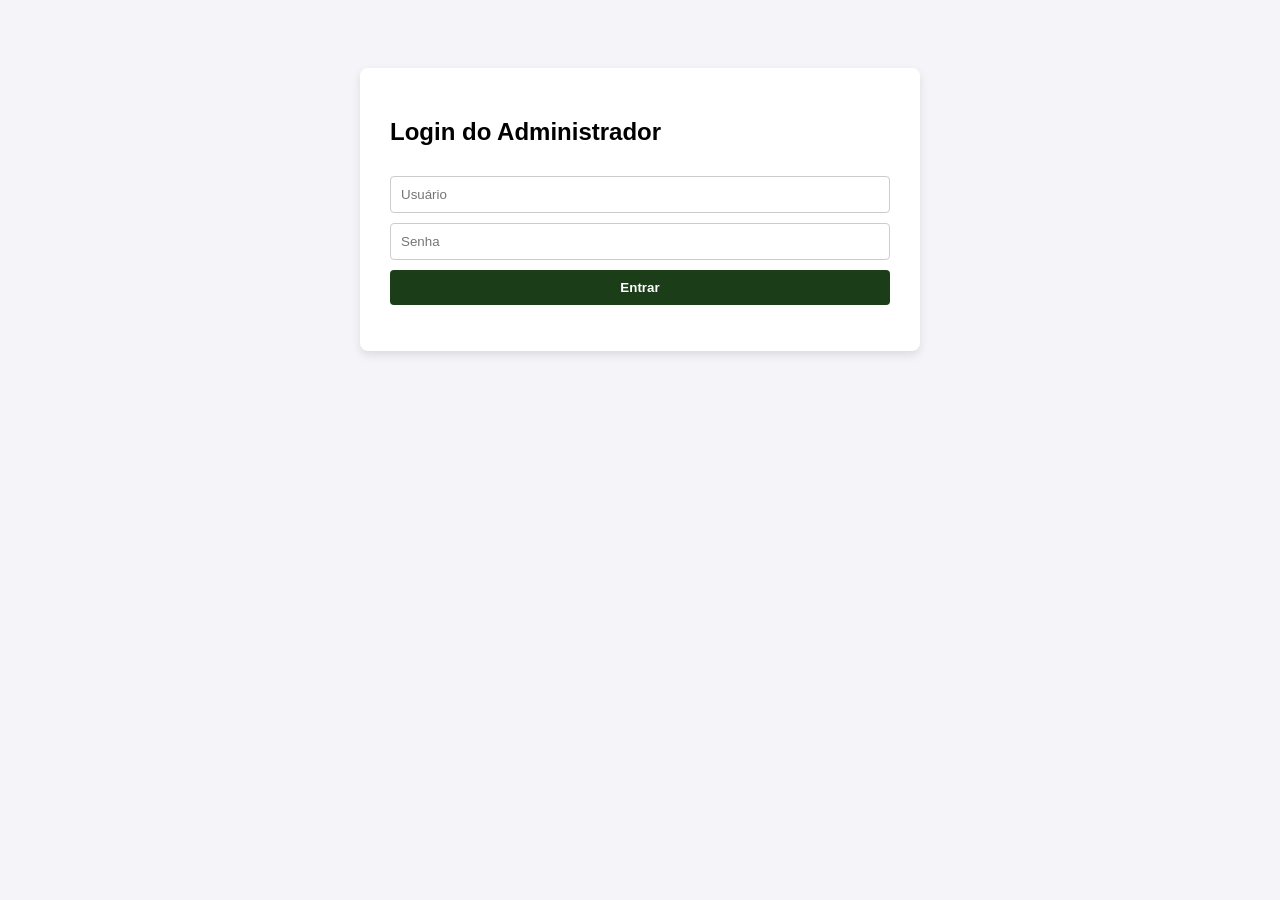
==== frontend/admin.html @ fa4dd8ae "backend config" ====
<!DOCTYPE html>
<html lang="pt-BR">
<head>
  <meta charset="UTF-8" />
  <title>Painel de Administração - Jardim Digital</title>
  <style>
    body { font-family: sans-serif; background: #f4f4f9; padding: 40px; }
    .card { background: white; padding: 30px; border-radius: 8px; max-width: 500px; margin: 20px auto; box-shadow: 0 4px 10px rgba(0,0,0,0.1); }
    input, select, textarea, button { width: 100%; padding: 10px; margin-top: 10px; border-radius: 4px; border: 1px solid #ccc; box-sizing: border-box; }
    button { background: #1b3d17; color: white; border: none; font-weight: bold; cursor: pointer; }
    button:hover { background: #630d0d; }
    .hidden { display: none; }
  </style>
</head>
<body>

  <!-- Tela de Login -->
  <div id="login-box" class="card">
    <h2>Login do Administrador</h2>
    <form id="form-login">
      <input type="text" id="username" placeholder="Usuário" required />
      <input type="password" id="password" placeholder="Senha" required />
      <button type="submit">Entrar</button>
    </form>
    <p id="login-msg" style="color:red;"></p>
  </div>

  <!-- Formulário de Cadastro Protegido -->
  <div id="admin-box" class="card hidden">
    <h2>Cadastrar Nova Mulher no Jardim</h2>
    <form id="form-cadastrar">
      <input type="text" id="nome" placeholder="Nome Completo" required />
      <input type="text" id="peri" placeholder="Período (Ex: 1900 - 1980)" required />
      <select id="categoria" required>
        <option value="politica">Política</option>
        <option value="educacao">Educação</option>
        <option value="ativismo">Ativismo</option>
        <option value="literatura">Literatura</option>
        <option value="indigena">Povos Indígenas</option>
      </select>
      <input type="color" id="cor" value="#ff0000" required />
      <textarea id="bio" placeholder="Biografia e Trajetória" rows="4" required></textarea>
      <textarea id="feitos" placeholder="Principais Feitos e Legado" rows="4" required></textarea>
      <button type="submit">Cadastrar no Banco</button>
    </form>
    <button onclick="logout()" style="background:#777; margin-top: 20px;">Sair</button>
  </div>

  <script>
    const API_URL = '/api';

    document.getElementById('form-login').addEventListener('submit', async (e) => {
      e.preventDefault();
      const body = new URLSearchParams();
      body.append('username', document.getElementById('username').value);
      body.append('password', document.getElementById('password').value);

      const res = await fetch(`${API_URL}/auth/login`, {
        method: 'POST',
        headers: { 'Content-Type': 'application/x-www-form-urlencoded' },
        body: body
      });

      if (res.ok) {
        const data = await res.json();
        localStorage.setItem('token', data.access_token);
        carregarPainel();
      } else {
        document.getElementById('login-msg').innerText = 'Credenciais inválidas!';
      }
    });

    document.getElementById('form-cadastrar').addEventListener('submit', async (e) => {
      e.preventDefault();
      const token = localStorage.getItem('token');
      
      const payload = {
        nome: document.getElementById('nome').value,
        peri: document.getElementById('peri').value,
        categoria: document.getElementById('categoria').value,
        cor: document.getElementById('cor').value,
        bio: document.getElementById('bio').value,
        feitos: document.getElementById('feitos').value
      };

      const res = await fetch(`${API_URL}/mulheres`, {
        method: 'POST',
        headers: {
          'Content-Type': 'application/json',
          'Authorization': `Bearer ${token}`
        },
        body: JSON.stringify(payload)
      });

      if (res.ok) {
        alert('Mulher cadastrada com sucesso!');
        document.getElementById('form-cadastrar').reset();
      } else {
        alert('Erro ao cadastrar. Verifique se sua sessão não expirou.');
      }
    });

    function carregarPainel() {
      if (localStorage.getItem('token')) {
        document.getElementById('login-box').classList.add('hidden');
        document.getElementById('admin-box').classList.remove('hidden');
      }
    }

    function logout() {
      localStorage.removeItem('token');
      location.reload();
    }

    carregarPainel();
  </script>
</body>
</html>
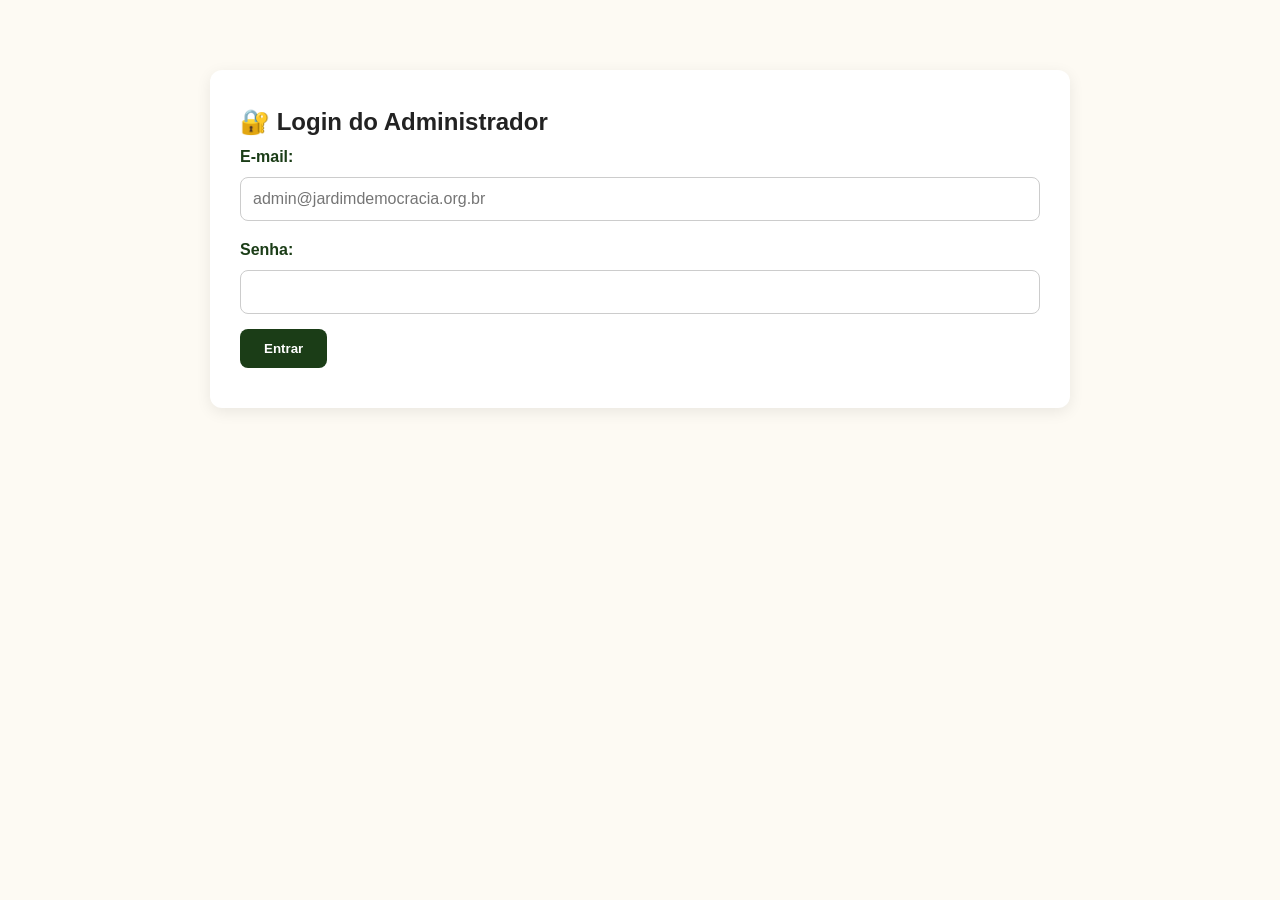
==== commit e89d34ae: "feat: adiciona automacao para publicar frontend no GitHub Pages" ====
--- a/frontend/admin.html
+++ b/frontend/admin.html
@@ -2,85 +2,139 @@
 <html lang="pt-BR">
 <head>
   <meta charset="UTF-8" />
-  <title>Painel de Administração - Jardim Digital</title>
+  <meta name="viewport" content="width=device-width, initial-scale=1.0" />
+  <title>Painel Administrativo - Jardim Digital</title>
+  <link rel="stylesheet" href="style.css" />
   <style>
-    body { font-family: sans-serif; background: #f4f4f9; padding: 40px; }
-    .card { background: white; padding: 30px; border-radius: 8px; max-width: 500px; margin: 20px auto; box-shadow: 0 4px 10px rgba(0,0,0,0.1); }
-    input, select, textarea, button { width: 100%; padding: 10px; margin-top: 10px; border-radius: 4px; border: 1px solid #ccc; box-sizing: border-box; }
-    button { background: #1b3d17; color: white; border: none; font-weight: bold; cursor: pointer; }
-    button:hover { background: #630d0d; }
+    .admin-container { max-width: 900px; margin: 50px auto; padding: 20px; }
+    .card-admin { background: white; padding: 30px; border-radius: 12px; box-shadow: 0 4px 15px rgba(0,0,0,0.08); margin-bottom: 30px; }
+    .form-group { margin-bottom: 15px; }
+    .form-group label { display: block; font-weight: bold; margin-bottom: 5px; color: var(--verde-escuro); }
+    .form-group input, .form-group select, .form-group textarea { width: 100%; padding: 12px; border-radius: 8px; border: 1px solid #ccc; font-size: 1rem; }
+    .btn-submit { background: var(--verde-escuro); color: white; padding: 12px 24px; border: none; border-radius: 8px; font-weight: bold; cursor: pointer; }
+    .btn-submit:hover { background: var(--vinho); }
     .hidden { display: none; }
+    .tabela-admin { width: 100%; border-collapse: collapse; margin-top: 20px; }
+    .tabela-admin th, .tabela-admin td { padding: 12px; border-bottom: 1px solid #ddd; text-align: left; }
+    .btn-delete { background: #d9534f; color: white; border: none; padding: 6px 12px; border-radius: 4px; cursor: pointer; }
   </style>
 </head>
 <body>
 
-  <!-- Tela de Login -->
-  <div id="login-box" class="card">
-    <h2>Login do Administrador</h2>
-    <form id="form-login">
-      <input type="text" id="username" placeholder="Usuário" required />
-      <input type="password" id="password" placeholder="Senha" required />
-      <button type="submit">Entrar</button>
-    </form>
-    <p id="login-msg" style="color:red;"></p>
+  <div class="admin-container">
+    <div id="box-login" class="card-admin">
+      <h2>🔐 Login do Administrador</h2>
+      <form id="form-login">
+        <div class="form-group">
+          <label>E-mail:</label>
+          <input type="email" id="login-email" required placeholder="admin@jardimdemocracia.org.br" />
+        </div>
+        <div class="form-group">
+          <label>Senha:</label>
+          <input type="password" id="login-password" required />
+        </div>
+        <button type="submit" class="btn-submit">Entrar</button>
+      </form>
+      <p id="msg-erro" style="color:red; margin-top:10px;"></p>
+    </div>
+
+    <div id="box-painel" class="card-admin hidden">
+      <div style="display:flex; justify-content:space-between; align-items:center; margin-bottom:20px;">
+        <h2>🌿 Gestão do Jardim Digital</h2>
+        <div>
+          <a href="index.html" style="margin-right:15px; text-decoration:none; font-weight:bold; color:var(--verde-escuro);">Ver Site</a>
+          <button onclick="logout()" style="background:#777; color:white; border:none; padding:8px 16px; border-radius:6px; cursor:pointer;">Sair</button>
+        </div>
+      </div>
+
+      <h3>Cadastrar Nova Personalidade</h3>
+      <form id="form-cadastrar" style="margin-top:15px;">
+        <div class="form-group">
+          <label>Nome Completo:</label>
+          <input type="text" id="cad-nome" required />
+        </div>
+        <div class="form-group">
+          <label>Período de Vida:</label>
+          <input type="text" id="cad-peri" required placeholder="Ex: 1900 - 1980" />
+        </div>
+        <div class="form-group">
+          <label>Categoria:</label>
+          <select id="cad-categoria" required>
+            <option value="politica">Política</option>
+            <option value="educacao">Educação</option>
+            <option value="ativismo">Ativismo</option>
+            <option value="literatura">Literatura</option>
+            <option value="indigena">Povos Indígenas</option>
+          </select>
+        </div>
+        <div class="form-group">
+          <label>Cor da Flor (Hexadecimal):</label>
+          <input type="color" id="cad-cor" value="#b22222" required />
+        </div>
+        <div class="form-group">
+          <label>Biografia:</label>
+          <textarea id="cad-bio" rows="4" required></textarea>
+        </div>
+        <div class="form-group">
+          <label>Principais Feitos:</label>
+          <textarea id="cad-feitos" rows="4" required></textarea>
+        </div>
+        <button type="submit" class="btn-submit">Cadastrar Registro</button>
+      </form>
+
+      <h3 style="margin-top:40px;">Registros Cadastrados</h3>
+      <table class="tabela-admin">
+        <thead>
+          <tr>
+            <th>Nome</th>
+            <th>Categoria</th>
+            <th>Ações</th>
+          </tr>
+        </thead>
+        <tbody id="tabela-corpo"></tbody>
+      </table>
+    </div>
   </div>
 
-  <!-- Formulário de Cadastro Protegido -->
-  <div id="admin-box" class="card hidden">
-    <h2>Cadastrar Nova Mulher no Jardim</h2>
-    <form id="form-cadastrar">
-      <input type="text" id="nome" placeholder="Nome Completo" required />
-      <input type="text" id="peri" placeholder="Período (Ex: 1900 - 1980)" required />
-      <select id="categoria" required>
-        <option value="politica">Política</option>
-        <option value="educacao">Educação</option>
-        <option value="ativismo">Ativismo</option>
-        <option value="literatura">Literatura</option>
-        <option value="indigena">Povos Indígenas</option>
-      </select>
-      <input type="color" id="cor" value="#ff0000" required />
-      <textarea id="bio" placeholder="Biografia e Trajetória" rows="4" required></textarea>
-      <textarea id="feitos" placeholder="Principais Feitos e Legado" rows="4" required></textarea>
-      <button type="submit">Cadastrar no Banco</button>
-    </form>
-    <button onclick="logout()" style="background:#777; margin-top: 20px;">Sair</button>
-  </div>
-
   <script>
-    const API_URL = '/api';
+    const API_URL = window.location.hostname.includes('github.io')
+      ? 'https://seu-backend.onrender.com/api'
+      : '/api';
+
+    const boxLogin = document.getElementById('box-login');
+    const boxPainel = document.getElementById('box-painel');
 
     document.getElementById('form-login').addEventListener('submit', async (e) => {
       e.preventDefault();
       const body = new URLSearchParams();
-      body.append('username', document.getElementById('username').value);
-      body.append('password', document.getElementById('password').value);
-
-      const res = await fetch(`${API_URL}/auth/login`, {
-        method: 'POST',
-        headers: { 'Content-Type': 'application/x-www-form-urlencoded' },
-        body: body
-      });
-
-      if (res.ok) {
+      body.append('username', document.getElementById('login-email').value);
+      body.append('password', document.getElementById('login-password').value);
+
+      try {
+        const res = await fetch(`${API_URL}/auth/login`, {
+          method: 'POST',
+          headers: { 'Content-Type': 'application/x-www-form-urlencoded' },
+          body: body
+        });
+        if (!res.ok) throw new Error();
         const data = await res.json();
         localStorage.setItem('token', data.access_token);
-        carregarPainel();
-      } else {
-        document.getElementById('login-msg').innerText = 'Credenciais inválidas!';
+        verificarAutenticacao();
+      } catch (err) {
+        document.getElementById('msg-erro').innerText = 'Credenciais inválidas.';
       }
     });
 
     document.getElementById('form-cadastrar').addEventListener('submit', async (e) => {
       e.preventDefault();
       const token = localStorage.getItem('token');
-      
       const payload = {
-        nome: document.getElementById('nome').value,
-        peri: document.getElementById('peri').value,
-        categoria: document.getElementById('categoria').value,
-        cor: document.getElementById('cor').value,
-        bio: document.getElementById('bio').value,
-        feitos: document.getElementById('feitos').value
+        nome: document.getElementById('cad-nome').value,
+        peri: document.getElementById('cad-peri').value,
+        categoria: document.getElementById('cad-categoria').value,
+        cor: document.getElementById('cad-cor').value,
+        bio: document.getElementById('cad-bio').value,
+        feitos: document.getElementById('cad-feitos').value
       };
 
       const res = await fetch(`${API_URL}/mulheres`, {
@@ -93,17 +147,49 @@
       });
 
       if (res.ok) {
-        alert('Mulher cadastrada com sucesso!');
+        alert('Registro cadastrado com sucesso!');
         document.getElementById('form-cadastrar').reset();
+        carregarTabela();
       } else {
-        alert('Erro ao cadastrar. Verifique se sua sessão não expirou.');
+        alert('Erro ao cadastrar. Sessão expirada.');
       }
     });
 
-    function carregarPainel() {
+    async function carregarTabela() {
+      const res = await fetch(`${API_URL}/mulheres`);
+      const dados = await res.json();
+      const corpo = document.getElementById('tabela-corpo');
+      corpo.innerHTML = '';
+      dados.forEach(m => {
+        corpo.innerHTML += `
+          <tr>
+            <td>${m.nome}</td>
+            <td>${m.categoria}</td>
+            <td><button class="btn-delete" onclick="deletarItem(${m.id})">Excluir</button></td>
+          </tr>
+        `;
+      });
+    }
+
+    async function deletarItem(id) {
+      if (!confirm('Deseja realmente remover este registro?')) return;
+      const token = localStorage.getItem('token');
+      const res = await fetch(`${API_URL}/mulheres/${id}`, {
+        method: 'DELETE',
+        headers: { 'Authorization': `Bearer ${token}` }
+      });
+      if (res.ok) {
+        carregarTabela();
+      } else {
+        alert('Erro ao remover o registro.');
+      }
+    }
+
+    function verificarAutenticacao() {
       if (localStorage.getItem('token')) {
-        document.getElementById('login-box').classList.add('hidden');
-        document.getElementById('admin-box').classList.remove('hidden');
+        boxLogin.classList.add('hidden');
+        boxPainel.classList.remove('hidden');
+        carregarTabela();
       }
     }
 
@@ -112,7 +198,7 @@
       location.reload();
     }
 
-    carregarPainel();
+    verificarAutenticacao();
   </script>
 </body>
 </html>
--- a/frontend/style.css
+++ b/frontend/style.css
@@ -0,0 +1,297 @@
+:root {
+  --verde-escuro: #1b3d17;
+  --ouro: #c5a059;
+  --vinho: #630d0d;
+  --bege: #fdfaf3;
+  --cinza: #f2f2f2;
+}
+
+* {
+  margin: 0;
+  padding: 0;
+  box-sizing: border-box;
+}
+
+html {
+  scroll-behavior: smooth;
+}
+
+body {
+  background: var(--bege);
+  color: #222;
+  font-family: 'Inter', sans-serif;
+  line-height: 1.8;
+}
+
+/* HERO */
+.hero {
+  position: relative;
+  min-height: 100vh;
+  background: linear-gradient(rgba(0,0,0,0.55), rgba(0,0,0,0.55)),
+              url('https://images.unsplash.com/photo-1490750967868-88aa4486c946?q=80&w=1600&auto=format&fit=crop');
+  background-size: cover;
+  background-position: center;
+  display: flex;
+  justify-content: center;
+  align-items: center;
+  text-align: center;
+  padding: 20px;
+}
+
+.hero-content {
+  position: relative;
+  z-index: 2;
+  max-width: 900px;
+}
+
+.hero h1 {
+  font-family: 'Cinzel', serif;
+  font-size: clamp(2.2rem, 5vw, 5rem);
+  color: white;
+  margin-bottom: 20px;
+}
+
+.hero p {
+  color: white;
+  font-size: 1.2rem;
+  margin-bottom: 30px;
+}
+
+.btn-explorar {
+  background: var(--ouro);
+  color: white;
+  text-decoration: none;
+  padding: 14px 28px;
+  border-radius: 8px;
+  font-weight: bold;
+  transition: 0.3s;
+}
+
+.btn-explorar:hover {
+  background: var(--vinho);
+}
+
+/* SEÇÃO TEXTO */
+.secao-texto {
+  max-width: 1000px;
+  margin: 70px auto;
+  background: white;
+  padding: 40px;
+  border-radius: 16px;
+  box-shadow: 0 10px 30px rgba(0,0,0,0.08);
+}
+
+.secao-texto h2 {
+  color: var(--vinho);
+  margin-bottom: 20px;
+}
+
+.vivencia-epoca {
+  background: var(--cinza);
+  border-left: 6px solid var(--vinho);
+  padding: 25px;
+  margin: 30px 0;
+  font-style: italic;
+}
+
+/* FILTROS */
+.filtros-section {
+  max-width: 1000px;
+  margin: 0 auto 50px;
+  display: flex;
+  gap: 20px;
+  flex-wrap: wrap;
+  justify-content: center;
+}
+
+.filtros-section input,
+.filtros-section select {
+  padding: 14px;
+  border-radius: 10px;
+  border: 1px solid #ccc;
+  min-width: 250px;
+  font-size: 1rem;
+}
+
+/* TIMELINE */
+.linha-tempo {
+  padding: 60px 20px;
+  text-align: center;
+}
+
+.linha-tempo h2 {
+  color: var(--vinho);
+  margin-bottom: 40px;
+}
+
+.timeline-container {
+  display: flex;
+  flex-wrap: wrap;
+  justify-content: center;
+  gap: 25px;
+}
+
+.timeline-item {
+  background: white;
+  padding: 25px;
+  border-radius: 14px;
+  width: 220px;
+  box-shadow: 0 6px 20px rgba(0,0,0,0.08);
+}
+
+.timeline-item span {
+  color: var(--ouro);
+  font-size: 1.4rem;
+  font-weight: bold;
+}
+
+/* JARDIM */
+.jardim-section {
+  padding: 50px 20px;
+}
+
+.jardim-section h2 {
+  text-align: center;
+  color: var(--vinho);
+  margin-bottom: 50px;
+}
+
+.jardim-display {
+  display: grid;
+  grid-template-columns: repeat(auto-fit, minmax(220px, 1fr));
+  gap: 70px;
+  max-width: 1300px;
+  margin: auto;
+}
+
+.flor-box {
+  background: none;
+  border: none;
+  display: flex;
+  flex-direction: column;
+  align-items: center;
+  cursor: pointer;
+  transition: 0.4s;
+}
+
+.flor-box:hover {
+  transform: translateY(-12px) scale(1.03);
+}
+
+.flor-box:focus {
+  outline: 3px solid var(--ouro);
+  border-radius: 12px;
+}
+
+.flor {
+  width: 60px;
+  height: 60px;
+  border-radius: 50%;
+  position: relative;
+  animation: nascer 0.8s ease;
+}
+
+.petala {
+  position: absolute;
+  width: 50px;
+  height: 75px;
+  background: inherit;
+  border-radius: 50% 50% 20% 20%;
+  top: -40px;
+  left: 5px;
+  transform-origin: bottom center;
+  opacity: 0.9;
+}
+
+.caule {
+  width: 10px;
+  height: 100px;
+  background: linear-gradient(#4caf50, #1b3d17);
+  margin-top: -5px;
+}
+
+.nome-flor {
+  margin-top: 15px;
+  text-align: center;
+  font-weight: 700;
+  color: var(--verde-escuro);
+}
+
+/* MODAL */
+.overlay {
+  position: fixed;
+  inset: 0;
+  background: rgba(0,0,0,0.75);
+  display: none;
+  z-index: 999;
+}
+
+#modal {
+  position: fixed;
+  top: 50%;
+  left: 50%;
+  transform: translate(-50%, -50%);
+  width: 90%;
+  max-width: 850px;
+  max-height: 85vh;
+  overflow-y: auto;
+  background: white;
+  border-radius: 20px;
+  padding: 30px;
+  z-index: 1000;
+  display: none;
+  animation: modalEntrada 0.4s ease;
+}
+
+#modal h2 {
+  color: var(--vinho);
+  margin-bottom: 15px;
+}
+
+.modal-datas {
+  color: #555;
+  margin-bottom: 30px;
+}
+
+.modal-box {
+  margin-bottom: 25px;
+}
+
+.modal-box h3 {
+  color: var(--verde-escuro);
+  margin-bottom: 10px;
+}
+
+.destaque {
+  background: #fdf5e6;
+  padding: 20px;
+  border-left: 7px solid var(--ouro);
+  border-radius: 10px;
+}
+
+.close-btn {
+  position: absolute;
+  top: 20px;
+  right: 20px;
+  border: none;
+  background: none;
+  font-size: 1.5rem;
+  cursor: pointer;
+}
+
+/* ANIMAÇÕES */
+@keyframes modalEntrada {
+  from { opacity: 0; transform: translate(-50%, -45%); }
+  to { opacity: 1; transform: translate(-50%, -50%); }
+}
+
+@keyframes nascer {
+  from { transform: scale(0); opacity: 0; }
+  to { transform: scale(1); opacity: 1; }
+}
+
+@media (max-width: 768px) {
+  .secao-texto { padding: 25px; }
+  #modal { padding: 20px; }
+  .timeline-item { width: 100%; max-width: 320px; }
+}
